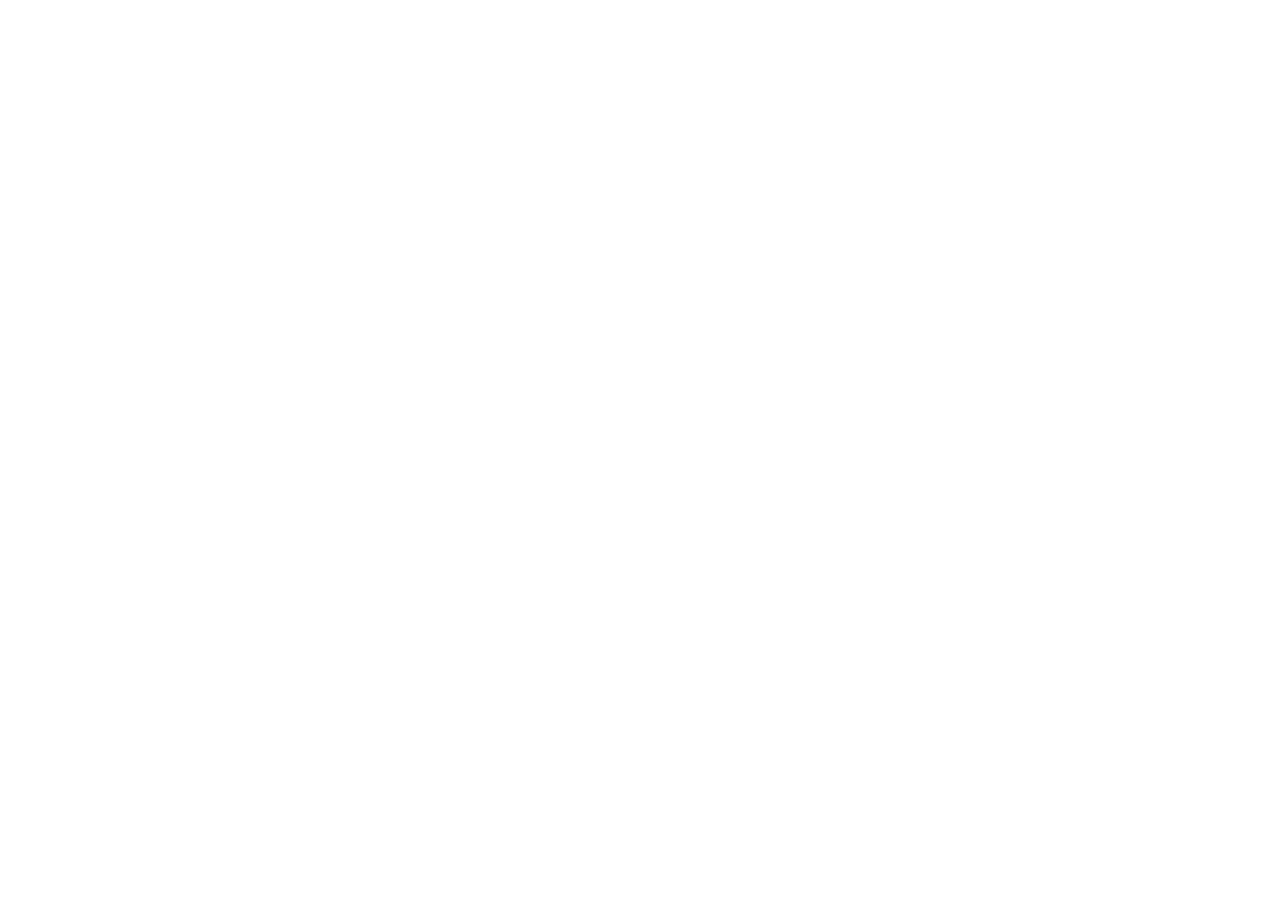
==== index.html @ 4b658f45 "criei a pagina principal" ====
<!DOCTYPE html>
<html lang="pt-br">
<head>
    <meta charset="UTF-8">
    <meta http-equiv="X-UA-Compatible" content="IE=edge">
    <meta name="viewport" content="width=device-width, initial-scale=1.0">
    <link rel="shortcut icon" href="favicon.ico" type="image/x-icon">
    <title>Projeto Redes Sociais</title>
</head>
<body>
    
</body>
</html>
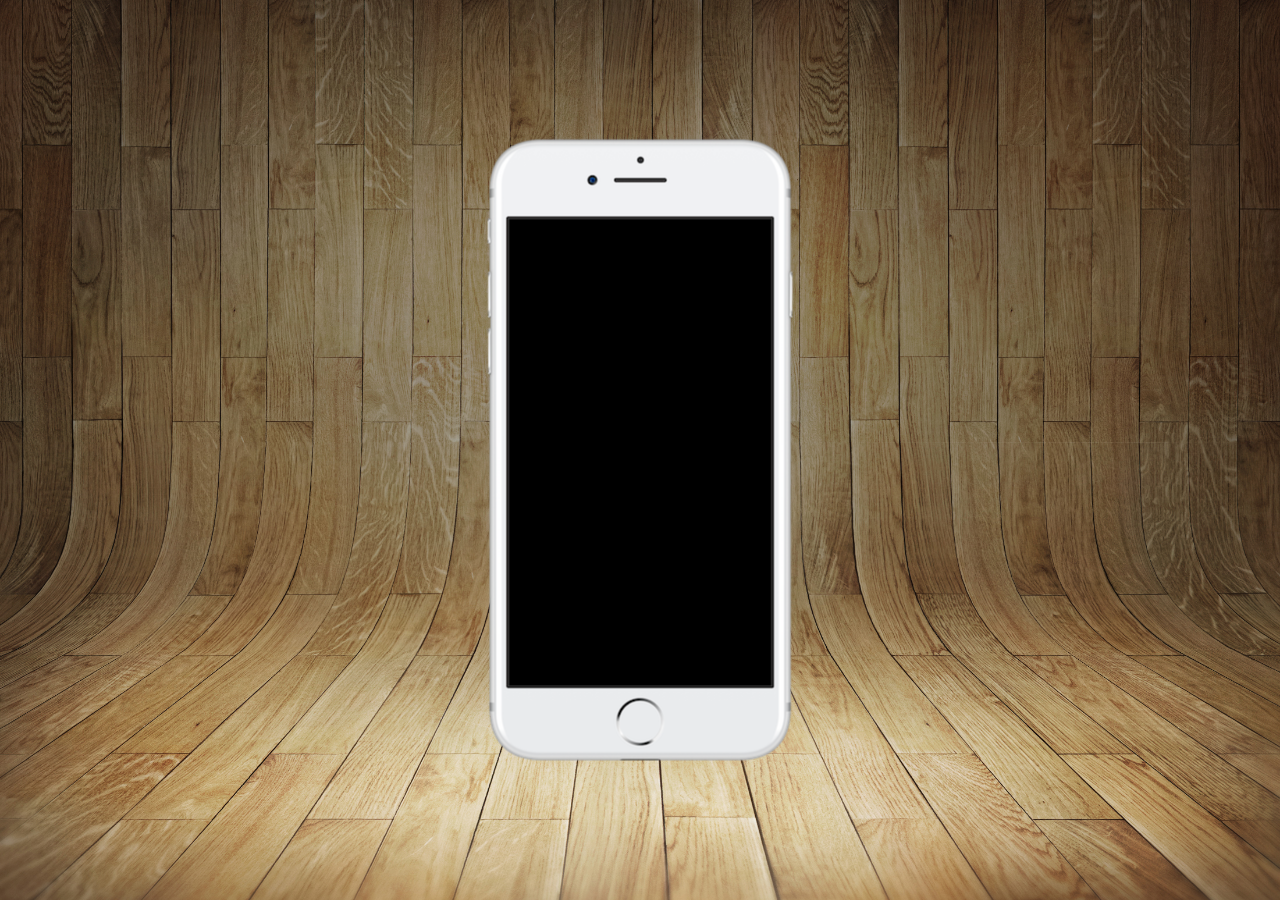
==== commit 175cabe1: "começando o projeto" ====
--- a/index.html
+++ b/index.html
@@ -5,9 +5,18 @@
     <meta http-equiv="X-UA-Compatible" content="IE=edge">
     <meta name="viewport" content="width=device-width, initial-scale=1.0">
     <link rel="shortcut icon" href="favicon.ico" type="image/x-icon">
+    <link rel="stylesheet" href="estilos/style.css">
     <title>Projeto Redes Sociais</title>
+
 </head>
 <body>
-    
+    <main>
+        <section id="telefone">
+
+        </section>
+        <section id="redes-sociais">
+            
+        </section>
+    </main>
 </body>
 </html>--- a/estilos/style.css
+++ b/estilos/style.css
@@ -0,0 +1,35 @@
+@charset "UTF-8";
+
+* {
+    margin: 0px;
+    padding: 0px;
+    font-family: Arial, Helvetica, sans-serif;
+}
+
+html, body {
+    height: 100vh;
+    width: 100vw;
+    background-color: black;
+}
+
+body {
+    background: url('../imagens/fundo-madeira.jpg') no-repeat top center;
+    background-size: cover;
+    background-attachment: fixed;
+}
+
+main {
+    position: relative;
+    height: 100vh;
+}
+
+section#telefone {
+    position: absolute;
+    top: 50%;
+    left: 50%;
+    transform: translate(-50%, -50%);
+
+    height: 627px;
+    width: 311px;
+    background: url('../imagens/frame-iphone.png') no-repeat;
+}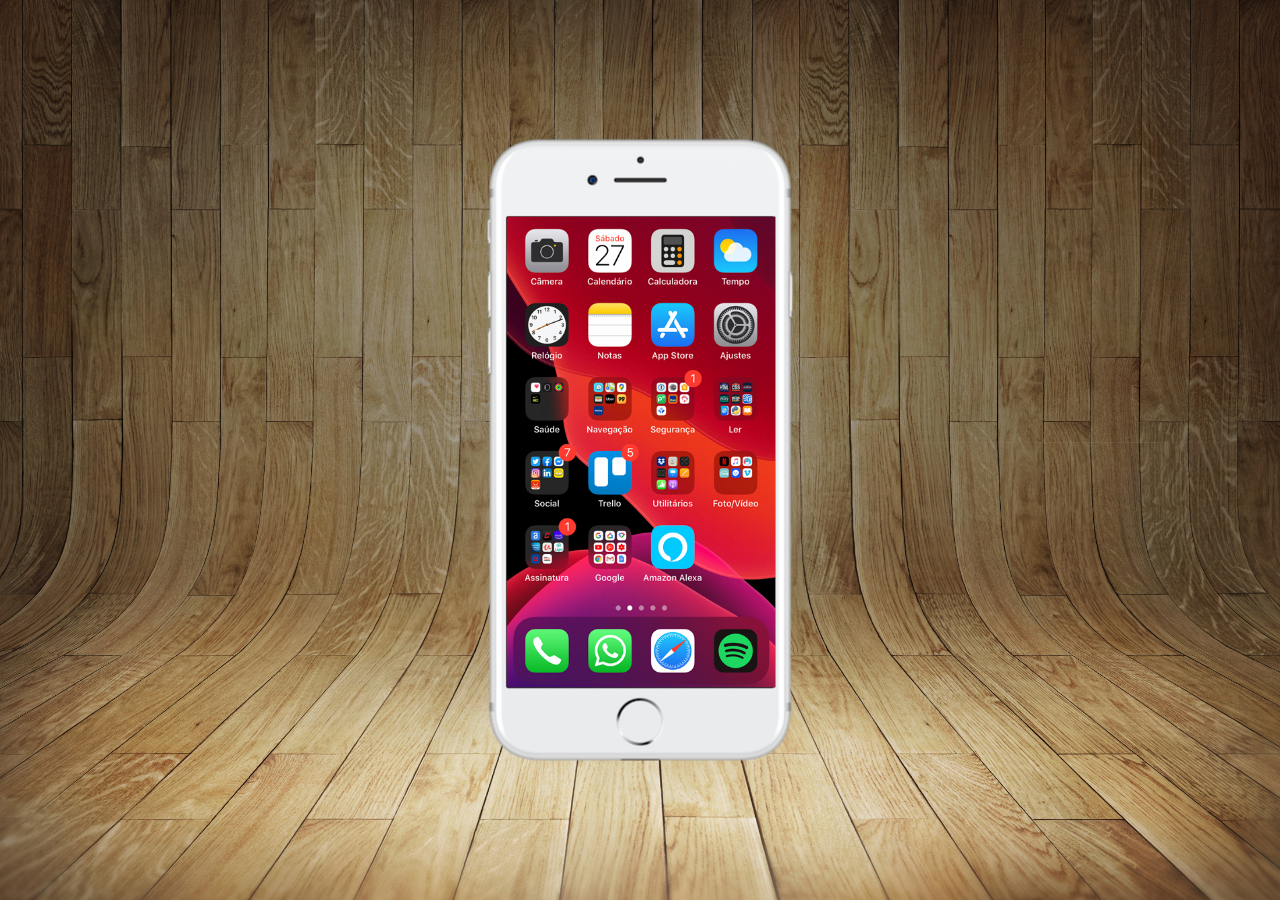
==== commit ecbf4a80: "criei a tela home" ====
--- a/index.html
+++ b/index.html
@@ -12,7 +12,7 @@
 <body>
     <main>
         <section id="telefone">
-
+            <iframe src="home.html" name="tela" id="tela" frameborder="0"></iframe>
         </section>
         <section id="redes-sociais">
             
--- a/estilos/style.css
+++ b/estilos/style.css
@@ -32,4 +32,12 @@
     height: 627px;
     width: 311px;
     background: url('../imagens/frame-iphone.png') no-repeat;
+}
+
+iframe#tela {
+    position: relative;
+    top: 80px;
+    left: 22px;
+    width: 269px;
+    height: 471px;
 }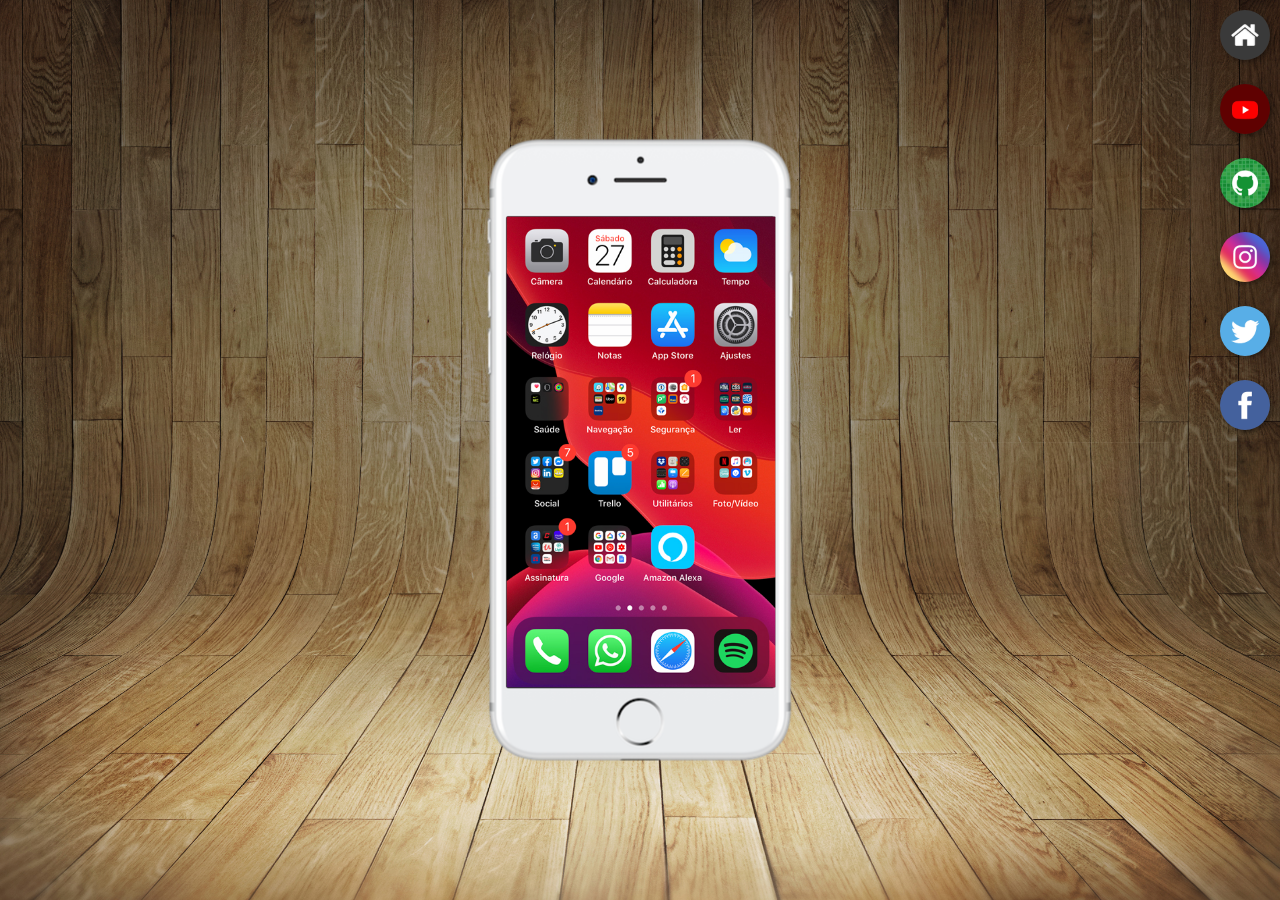
==== commit f0c479c8: "criei botões na lateral" ====
--- a/index.html
+++ b/index.html
@@ -12,10 +12,17 @@
 <body>
     <main>
         <section id="telefone">
-            <iframe src="home.html" name="tela" id="tela" frameborder="0"></iframe>
+            <iframe src="home.html" name="tela" id="tela" frameborder="0">
+                Seu navegador não é compatível com isso.
+            </iframe>
         </section>
         <section id="redes-sociais">
-            
+            <a href="#" target="tela"><img src="imagens/logo-home.jpg" alt="home"></a><br>
+            <a href="#" target="tela"><img src="imagens/logo-youtube.jpg" alt="youtube"></a><br>
+            <a href="#" target="tela"><img src="imagens/logo-github.jpg" alt="github"></a><br>
+            <a href="#" target="tela"><img src="imagens/logo-instagram.jpg" alt="instagram"></a><br>
+            <a href="#" target="tela"><img src="imagens/logo-twitter.jpg" alt="twitter"></a><br>
+            <a href="#" target="tela"><img src="imagens/logo-facebook.jpg" alt="facebook"></a>
         </section>
     </main>
 </body>
--- a/estilos/style.css
+++ b/estilos/style.css
@@ -40,4 +40,23 @@
     left: 22px;
     width: 269px;
     height: 471px;
+}
+
+section#redes-sociais {
+    text-align: right;
+}
+
+section#redes-sociais img {
+    width: 50px;
+    margin: 10px;
+    border-radius: 50%;
+    box-shadow: 2px 2px 5px rgba(0, 0, 0, 0.397);
+    box-sizing: border-box;
+}
+
+section#redes-sociais img:hover {
+    border: 2px solid rgba(255, 255, 255, 0.589);
+    transform: translate(-3px, -3px);
+    box-shadow: 5px 5px 10px rgba(0, 0, 0, 0.603);
+    transition: transform .2s, border .5s;
 }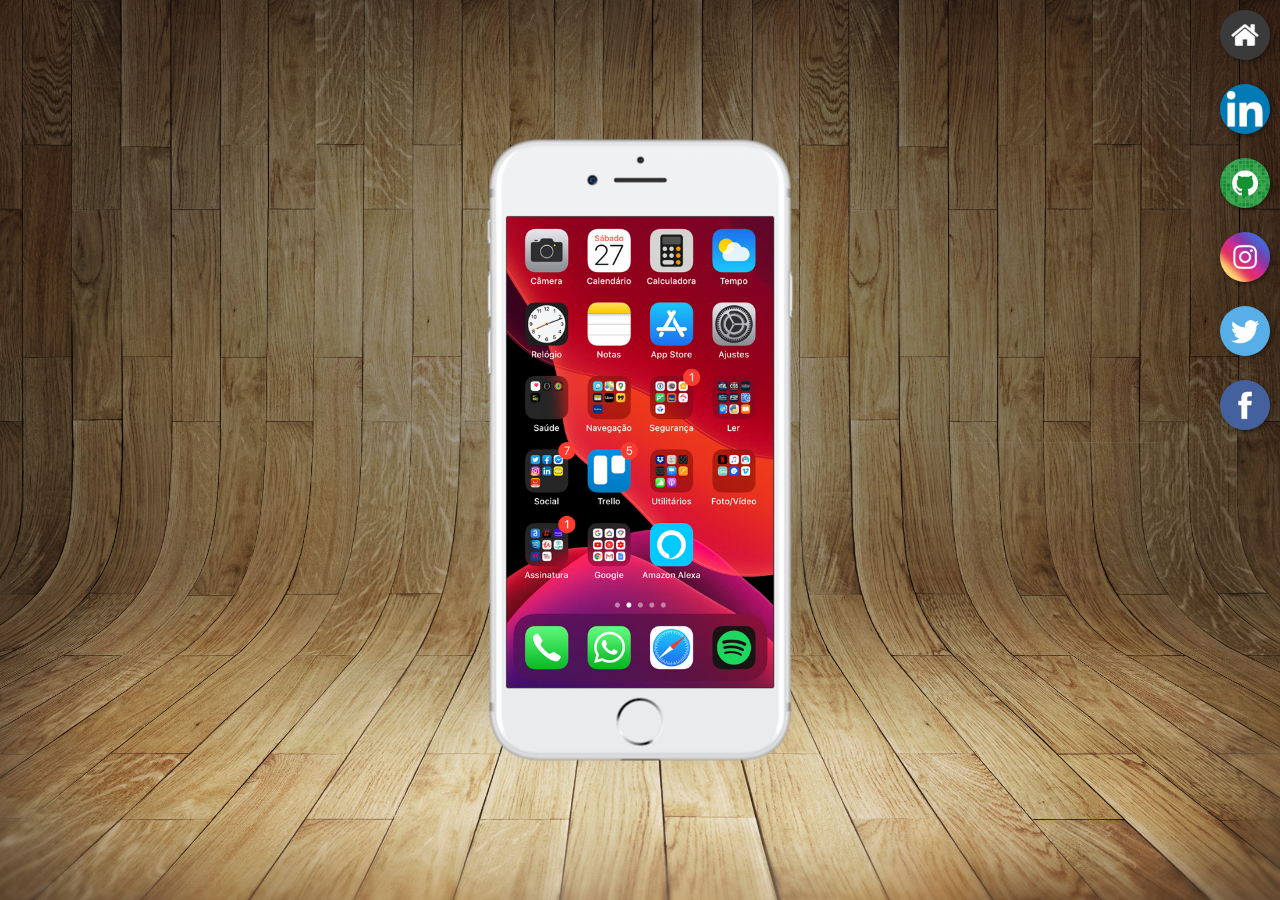
==== commit 8f6aea72: "projeto feito" ====
--- a/index.html
+++ b/index.html
@@ -17,10 +17,10 @@
             </iframe>
         </section>
         <section id="redes-sociais">
-            <a href="#" target="tela"><img src="imagens/logo-home.jpg" alt="home"></a><br>
-            <a href="#" target="tela"><img src="imagens/logo-youtube.jpg" alt="youtube"></a><br>
-            <a href="#" target="tela"><img src="imagens/logo-github.jpg" alt="github"></a><br>
-            <a href="#" target="tela"><img src="imagens/logo-instagram.jpg" alt="instagram"></a><br>
+            <a href="home.html" target="tela"><img src="imagens/logo-home.jpg" alt="home"></a><br>
+            <a href="youtube.html" target="tela"><img src="imagens/logo-linkedin.jpg" alt="Linkedin"></a><br>
+            <a href="github.html" target="tela"><img src="imagens/logo-github.jpg" alt="github"></a><br>
+            <a href="instagram.html" target="tela"><img src="imagens/logo-instagram.jpg" alt="instagram"></a><br>
             <a href="#" target="tela"><img src="imagens/logo-twitter.jpg" alt="twitter"></a><br>
             <a href="#" target="tela"><img src="imagens/logo-facebook.jpg" alt="facebook"></a>
         </section>
--- a/estilos/style.css
+++ b/estilos/style.css
@@ -38,7 +38,7 @@
     position: relative;
     top: 80px;
     left: 22px;
-    width: 269px;
+    width: 267px;
     height: 471px;
 }
 
